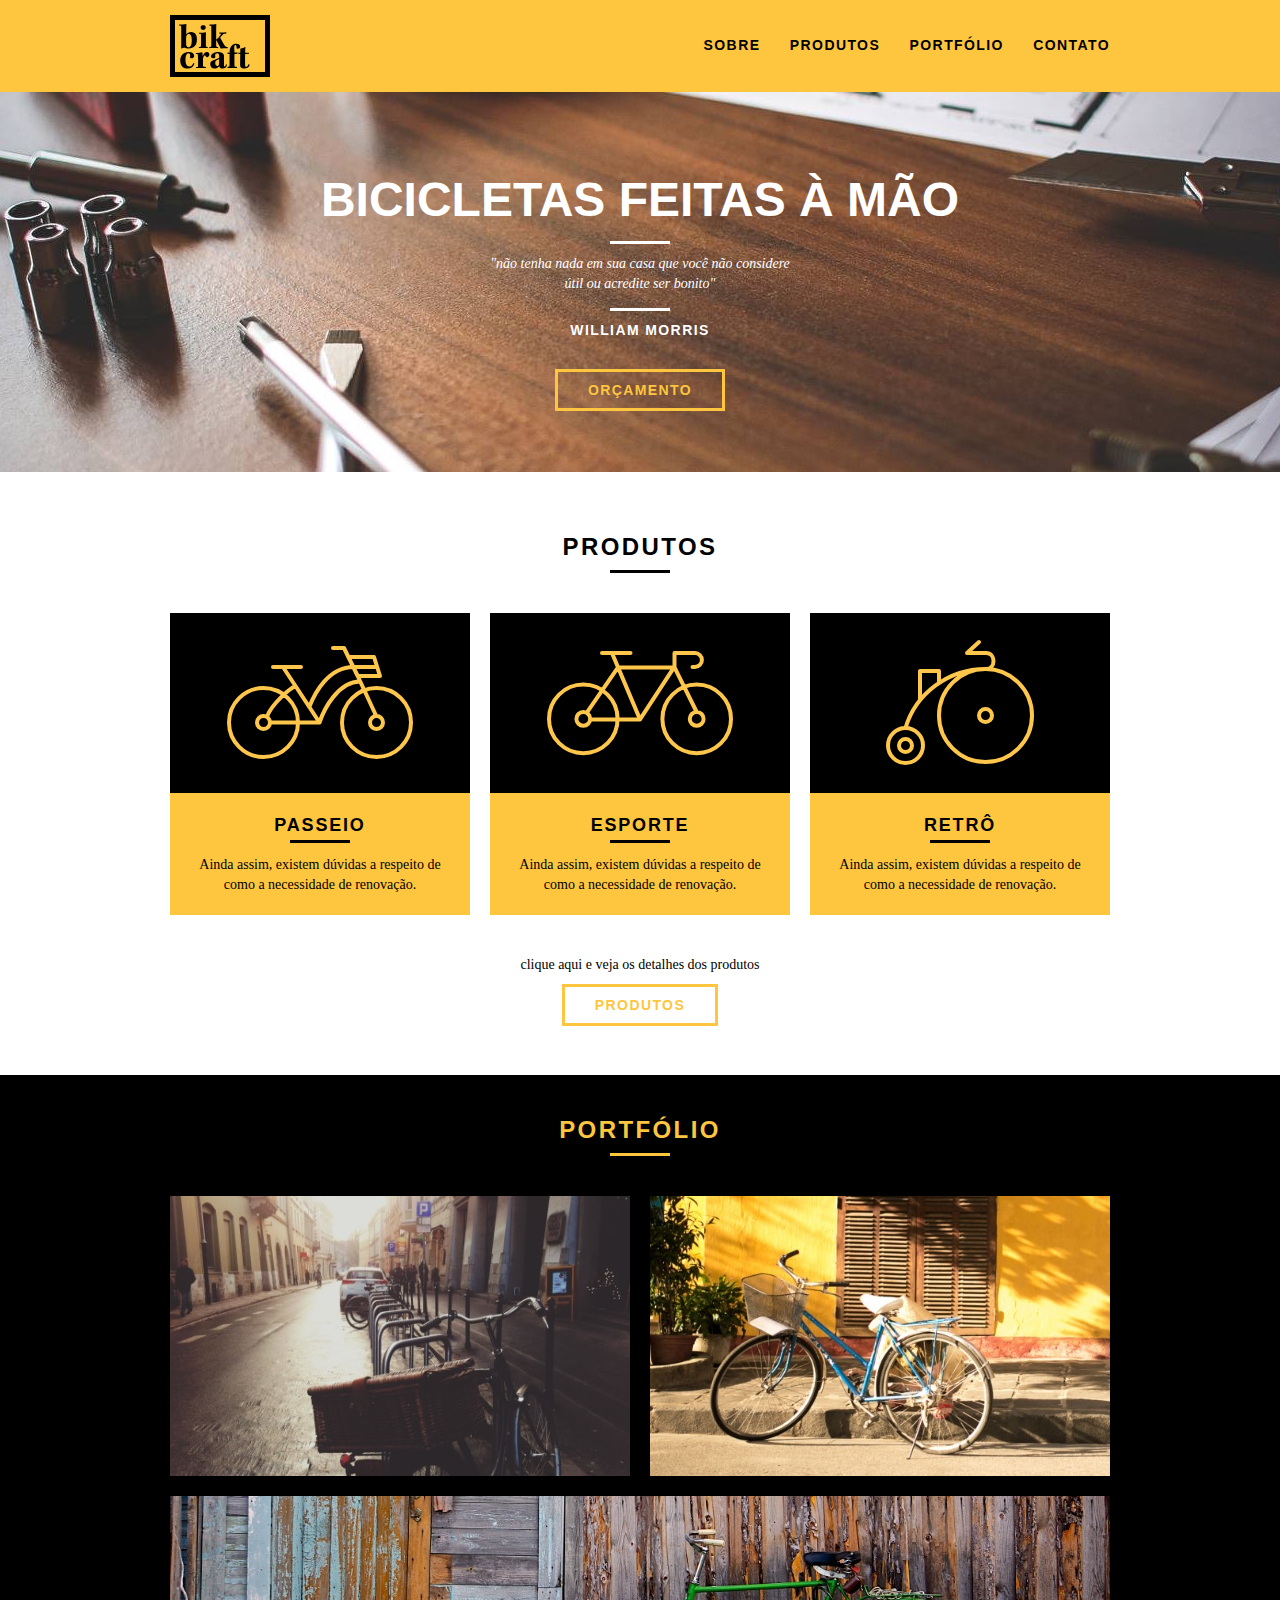
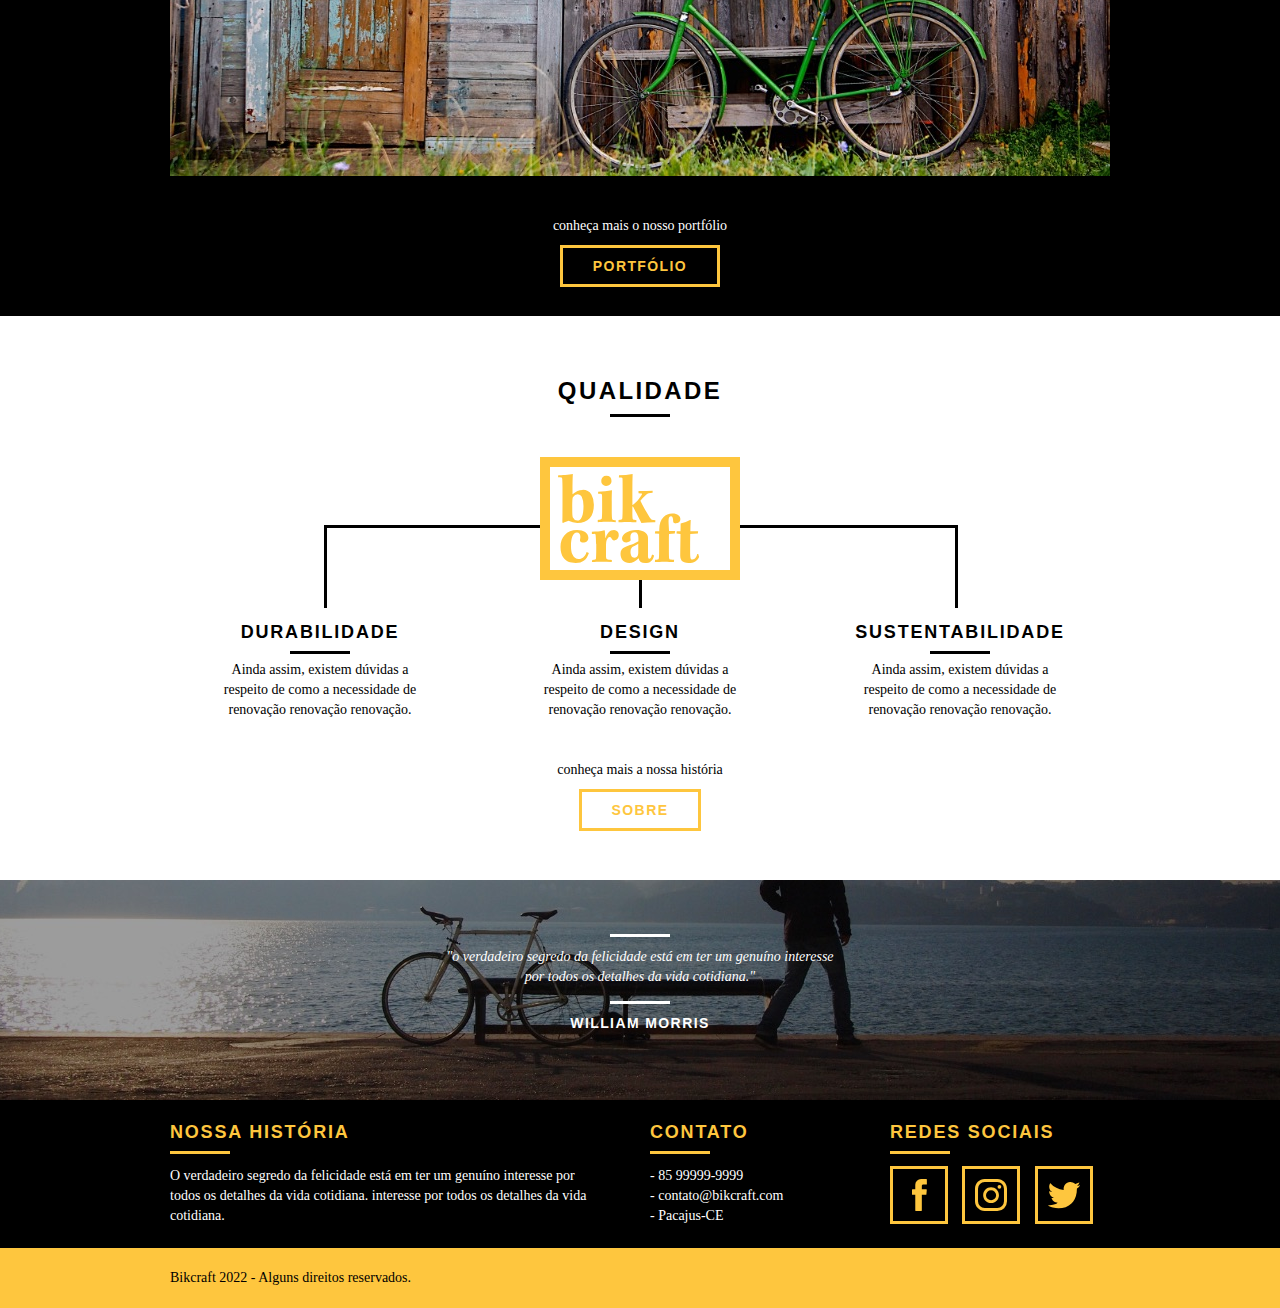
==== index.html @ 4585002f "first commit" ====
<!DOCTYPE html>
<html lang="pt-br">
	<head>
		<meta charset="utf-8" />
		<title>Bikcraft</title>
		<link rel="stylesheet" href="css/normalize.css" />
		<link rel="stylesheet" href="css/reset.css" />
		<link rel="stylesheet" href="css/grid.css" />
		<link rel="stylesheet" href="css/style.css" />
	</head>
	<body>
		<header class="header">
			<div class="container">
				<a href="index.html" class="grid-4">
					<img src="img/bikcraft.svg" alt="Bikcraft" />
				</a>
				<nav class="header-menu grid-12">
					<ul>
						<li><a href="sobre.html">Sobre</a></li>
						<li><a href="produtos.html">Produtos</a></li>
						<li><a href="portfolio.html">Portfólio</a></li>
						<li><a href="contato.html">Contato</a></li>
					</ul>
				</nav>
			</div>
		</header>

		<section class="intro">
			<div class="container">
				<h1>Bicicletas feitas à mão</h1>
				<blockquote class="external-quote">
					<p>
						"Não tenha nada em sua casa que você não considere útil ou acredite
						ser bonito"
					</p>
					<cite>William Morris</cite>
				</blockquote>
				<a href="produtos.html" class="btn">Orçamento</a>
			</div>
		</section>

		<section class="container products">
			<h2 class="subtitle">Produtos</h2>
			<ul class="product-list">
				<li class="grid-1-3">
					<div class="product-icon">
						<img src="img/produtos/passeio.svg" alt="Bikcraft de passeio" />
					</div>
					<h3>Passeio</h3>
					<p>
						Ainda assim, existem dúvidas a respeito de como a necessidade de
						renovação.
					</p>
				</li>
				<li class="grid-1-3">
					<div class="product-icon">
						<img src="img/produtos/esporte.svg" alt="Bikcraft esportiva" />
					</div>
					<h3>Esporte</h3>
					<p>
						Ainda assim, existem dúvidas a respeito de como a necessidade de
						renovação.
					</p>
				</li>
				<li class="grid-1-3">
					<div class="product-icon">
						<img src="img/produtos/retro.svg" alt="Bikcraft retrô" />
					</div>
					<h3>Retrô</h3>
					<p>
						Ainda assim, existem dúvidas a respeito de como a necessidade de
						renovação.
					</p>
				</li>
			</ul>

			<div class="call-to-action">
				<p>Clique aqui e veja os detalhes dos produtos</p>
				<a href="produtos.html" class="btn white-background">Produtos</a>
			</div>
		</section>

		<section class="portfolio">
			<div class="container">
				<h2 class="subtitle">Portfólio</h2>
				<ul class="portfolio-list">
					<li class="grid-8">
						<img src="img/portfolio/retro.jpg" alt="Bicicleta retrô" />
					</li>
					<li class="grid-8">
						<img src="img/portfolio/passeio.jpg" alt="Bicicleta de passeio" />
					</li>
					<li class="grid-16">
						<img src="img/portfolio/esporte.jpg" alt="Bicicleta esportiva" />
					</li>
				</ul>

				<div class="call-to-action">
					<p>Conheça mais o nosso portfólio</p>
					<a href="portfolio.html" class="btn">Portfólio</a>
				</div>
			</div>
		</section>

		<section class="container quality">
			<h2 class="subtitle">Qualidade</h2>
			<img src="img/bikcraft-qualidade.svg" alt="Bikcraft" />
			<ul class="quality-list">
				<li class="grid-1-3">
					<h3>Durabilidade</h3>
					<p>
						Ainda assim, existem dúvidas a respeito de como a necessidade de
						renovação renovação renovação.
					</p>
				</li>
				<li class="grid-1-3">
					<h3>Design</h3>
					<p>
						Ainda assim, existem dúvidas a respeito de como a necessidade de
						renovação renovação renovação.
					</p>
				</li>

				<li class="grid-1-3">
					<h3>Sustentabilidade</h3>
					<p>
						Ainda assim, existem dúvidas a respeito de como a necessidade de
						renovação renovação renovação.
					</p>
				</li>
			</ul>

			<div class="call-to-action">
				<p>Conheça mais a nossa história</p>
				<a href="sobre.html" class="btn white-background">Sobre</a>
			</div>
		</section>

		<section class="break">
			<blockquote class="external-quote">
				<p>
					"O verdadeiro segredo da felicidade está em ter um genuíno interesse
					por todos os detalhes da vida cotidiana."
				</p>
				<cite>William Morris</cite>
			</blockquote>
		</section>

		<footer>
			<div class="footer">
				<div class="container">
					<div class="grid-8 footer-history">
						<h3>Nossa História</h3>
						<p>
							O verdadeiro segredo da felicidade está em ter um genuíno
							interesse por todos os detalhes da vida cotidiana. interesse por
							todos os detalhes da vida cotidiana.
						</p>
					</div>
					<div class="grid-4 footer-contact">
						<h3>Contato</h3>
						<ul>
							<li>- 85 99999-9999</li>
							<li>- contato@bikcraft.com</li>
							<li>- Pacajus-CE</li>
						</ul>
					</div>
					<div class="grid-4 footer-social">
						<h3>Redes Sociais</h3>
						<ul>
							<li>
								<a href="https://www.facebook.com/" target="_blank"
									><img src="img/redes-sociais/facebook.svg" alt="Facebook"
								/></a>
							</li>
							<li>
								<a href="https://www.instagram.com/" target="_blank"
									><img src="img/redes-sociais/instagram.svg" alt="Instagram"
								/></a>
							</li>
							<li>
								<a href="https://www.twitter.com/" target="_blank"
									><img src="img/redes-sociais/twitter.svg" alt="Twitter"
								/></a>
							</li>
						</ul>
					</div>
				</div>
			</div>

			<div class="copyright">
				<div class="container">
					<p class="grid-16">Bikcraft 2022 - Alguns direitos reservados.</p>
				</div>
			</div>
		</footer>
	</body>
</html>
---- css/grid.css ----
*, *:before, *:after {
  -webkit-box-sizing: border-box; 
  -moz-box-sizing: border-box; 
  box-sizing: border-box;
}

.container {
	width: 960px;
	margin: 0 auto;
	padding: 0px;
	position: relative;
}

.container:after, .container:before {
	content: " ";
	display: table;
}

.container:after {
	clear: both;
}

.grid-1, .grid-2, .grid-3, .grid-4, .grid-5, .grid-6, .grid-7, .grid-8, .grid-9, .grid-10, .grid-11, .grid-12, .grid-13, .grid-14, .grid-15, .grid-16, .grid-1-3 {
	float: left;
	margin-left: 10px;
	margin-right: 10px;
}

.grid-1 	{width: 40px;}
.grid-2 	{width: 100px;}
.grid-3 	{width: 160px;}
.grid-4 	{width: 220px;}
.grid-5 	{width: 280px;}
.grid-6 	{width: 340px;}
.grid-7 	{width: 400px;}
.grid-8 	{width: 460px;}
.grid-9 	{width: 520px;}
.grid-10 	{width: 580px;}
.grid-11 	{width: 640px;}
.grid-12 	{width: 700px;}
.grid-13 	{width: 760px;}
.grid-14 	{width: 820px;}
.grid-15 	{width: 880px;}
.grid-16 	{width: 940px;}
.grid-1-3	{width: 300px;}
---- css/style.css ----
body {
	font-family: Arial, Helvetica, sans-serif;
}

p {
	font-family: Georgia, 'Times New Roman', serif;
	font-size: 14px;
	line-height: 20px;
}

img {
	display: block;
}

.subtitle {
	color: #000;
	font-weight: bold;
	font-size: 24px;
	line-height: 30px;
	letter-spacing: 0.1em;
	text-transform: uppercase;
	text-align: center;
	margin-bottom: 40px;
}

.subtitle:after {
	background-color: #000;
	content: '';
	width: 60px;
	height: 3px;
	display: block;
	margin: 8px auto;
}

.internal-subtitle {
	color: #000;
	font-weight: bold;
	font-size: 24px;
	line-height: 30px;
	letter-spacing: 0.1em;
	text-transform: uppercase;
	margin-bottom: 20px;
}

.internal-subtitle:after {
	background-color: #000;
	content: '';
	width: 60px;
	height: 3px;
	display: block;
	margin: 8px 0;
}

.btn {
	color: #fec63e;
	font-size: 14px;
	font-weight: bold;
	border: 3px solid #fec63e;
	padding: 10px 30px;
	line-height: 20px;
	letter-spacing: 0.1em;
	text-transform: uppercase;
}

.btn:hover {
	color: #fff;
	border-color: #fff;
	cursor: pointer;
}

.btn.white-background:hover {
	color: #000;
	border-color: #000;
}

.header {
	position: fixed;
	top: 0;
	width: 100%;
	background-color: #fec63e;
	padding: 15px 0;
	z-index: 10;
}

.header-menu {
	text-align: right;
}

.header-menu ul li {
	display: inline-block;
	margin-top: 20px;
	margin-left: 25px;
}

.header-menu ul li a {
	color: #000;
	text-transform: uppercase;
	font-size: 14px;
	font-weight: bold;
	line-height: 20px;
	letter-spacing: 0.1em;
	padding: 10px 0;
}

.header-menu ul li a:hover {
	color: #fff;
}

.header-menu ul li a.current-page {
	color: #fff;
}

.intro {
	width: 100%;
	height: 380px;
	background: url('../img/bg.jpg') no-repeat center;
	background-size: cover;
	margin-top: 92px;
	padding-top: 80px;
	text-align: center;
}

.intro h1 {
	color: #fff;
	font-size: 48px;
	font-weight: bold;
	text-transform: uppercase;
}

.external-quote {
	color: #fff;
	max-width: 320px;
	margin: 0 auto 40px;
}

.external-quote p {
	font-style: italic;
	text-transform: lowercase;
}

.external-quote p::before,
.external-quote p::after {
	background-color: #fff;
	content: '';
	width: 60px;
	height: 3px;
	display: block;
	margin: 14px auto 10px auto;
}

.external-quote cite {
	font-style: normal;
	font-weight: bold;
	font-size: 14px;
	letter-spacing: 0.1em;
	text-transform: uppercase;
}

.internal-intro {
	width: 100%;
	margin-top: 92px;
	padding-top: 30px;
	height: 160px;
	text-align: center;
	color: #fff;
}

.internal-intro h1 {
	font-size: 36px;
	font-weight: bold;
	text-transform: uppercase;
}

.internal-intro h1::after {
	background-color: #fff;
	content: '';
	width: 60px;
	height: 3px;
	display: block;
	margin: 6px auto 10px auto;
}

.internal-intro p {
	text-transform: lowercase;
}

.products {
	padding: 60px 0;
}

.product-list li {
	background-color: #fec63e;
	text-align: center;
}

.product-icon {
	background-color: #000;
	padding: 20px;
}

.product-icon img {
	margin: 0 auto;
}

.product-list li h3 {
	font-weight: bold;
	font-size: 18px;
	line-height: 25px;
	letter-spacing: 0.1em;
	text-transform: uppercase;
	margin-top: 20px;
}

.product-list li h3::after {
	background-color: #000;
	content: '';
	width: 60px;
	height: 3px;
	display: block;
	margin: 2px auto;
}

.product-list li p {
	padding: 10px 20px 20px 20px;
}

.call-to-action {
	clear: both;
	padding-top: 40px;
	text-align: center;
}

.call-to-action p {
	margin-bottom: 20px;
	text-transform: lowercase;
}

.portfolio {
	width: 100%;
	background-color: #000;
	padding: 40px 0;
}

.portfolio .subtitle {
	color: #fec63e;
}

.portfolio .subtitle::after {
	background-color: #fec63e;
}

.portfolio-list li:last-child {
	margin-top: 20px;
}

.portfolio .call-to-action p {
	color: #fff;
}

.quality {
	padding: 60px 0;
}

.quality::after {
	content: '';
	width: 634px;
	height: 83px;
	display: block;
	background: url('../img/linhas.svg');
	position: absolute;
	top: 209px;
	right: 162px;
	z-index: -1;
}

.quality img {
	margin: 0 auto;
}

.quality-list {
	padding-top: 20px;
	overflow: auto;
}

.quality-list li {
	text-align: center;
	padding: 0 40px;
}

.quality-list li h3 {
	font-weight: bold;
	font-size: 18px;
	line-height: 25px;
	letter-spacing: 0.1em;
	text-transform: uppercase;
	margin-top: 20px;
}

.quality-list li h3::after {
	background-color: #000;
	content: '';
	width: 60px;
	height: 3px;
	display: block;
	margin: 6px auto;
}

.break {
	width: 100%;
	height: 220px;
	background: url('../img/bg-footer.jpg') no-repeat center;
	background-size: cover;
	text-align: center;
	padding-top: 40px;
}

.break .external-quote {
	max-width: 400px;
}

.footer {
	width: 100%;
	background-color: #000;
	color: #fff;
	padding: 20px 0;
}

.footer h3 {
	font-size: 18px;
	line-height: 25px;
	font-weight: bold;
	color: #fec63e;
	text-transform: uppercase;
	letter-spacing: 0.1em;
}

.footer h3::after {
	content: '';
	display: block;
	width: 60px;
	height: 3px;
	background-color: #fec63e;
	margin: 6px 0 12px;
}

.footer-history {
	padding-right: 40px;
}

.footer-contact ul li {
	font-size: 14px;
	line-height: 20px;
	font-family: Georgia, 'Times New Roman', serif;
}

.footer-social ul li {
	display: inline-block;
	margin-right: 10px;
}

.footer-social ul li a {
	display: block;
	border: 3px solid #fec63e;
	padding: 10px;
}

.footer-social ul li a:hover {
	border-color: #fff;
}

.copyright {
	width: 100%;
	background-color: #fec63e;
	padding: 20px 0;
}
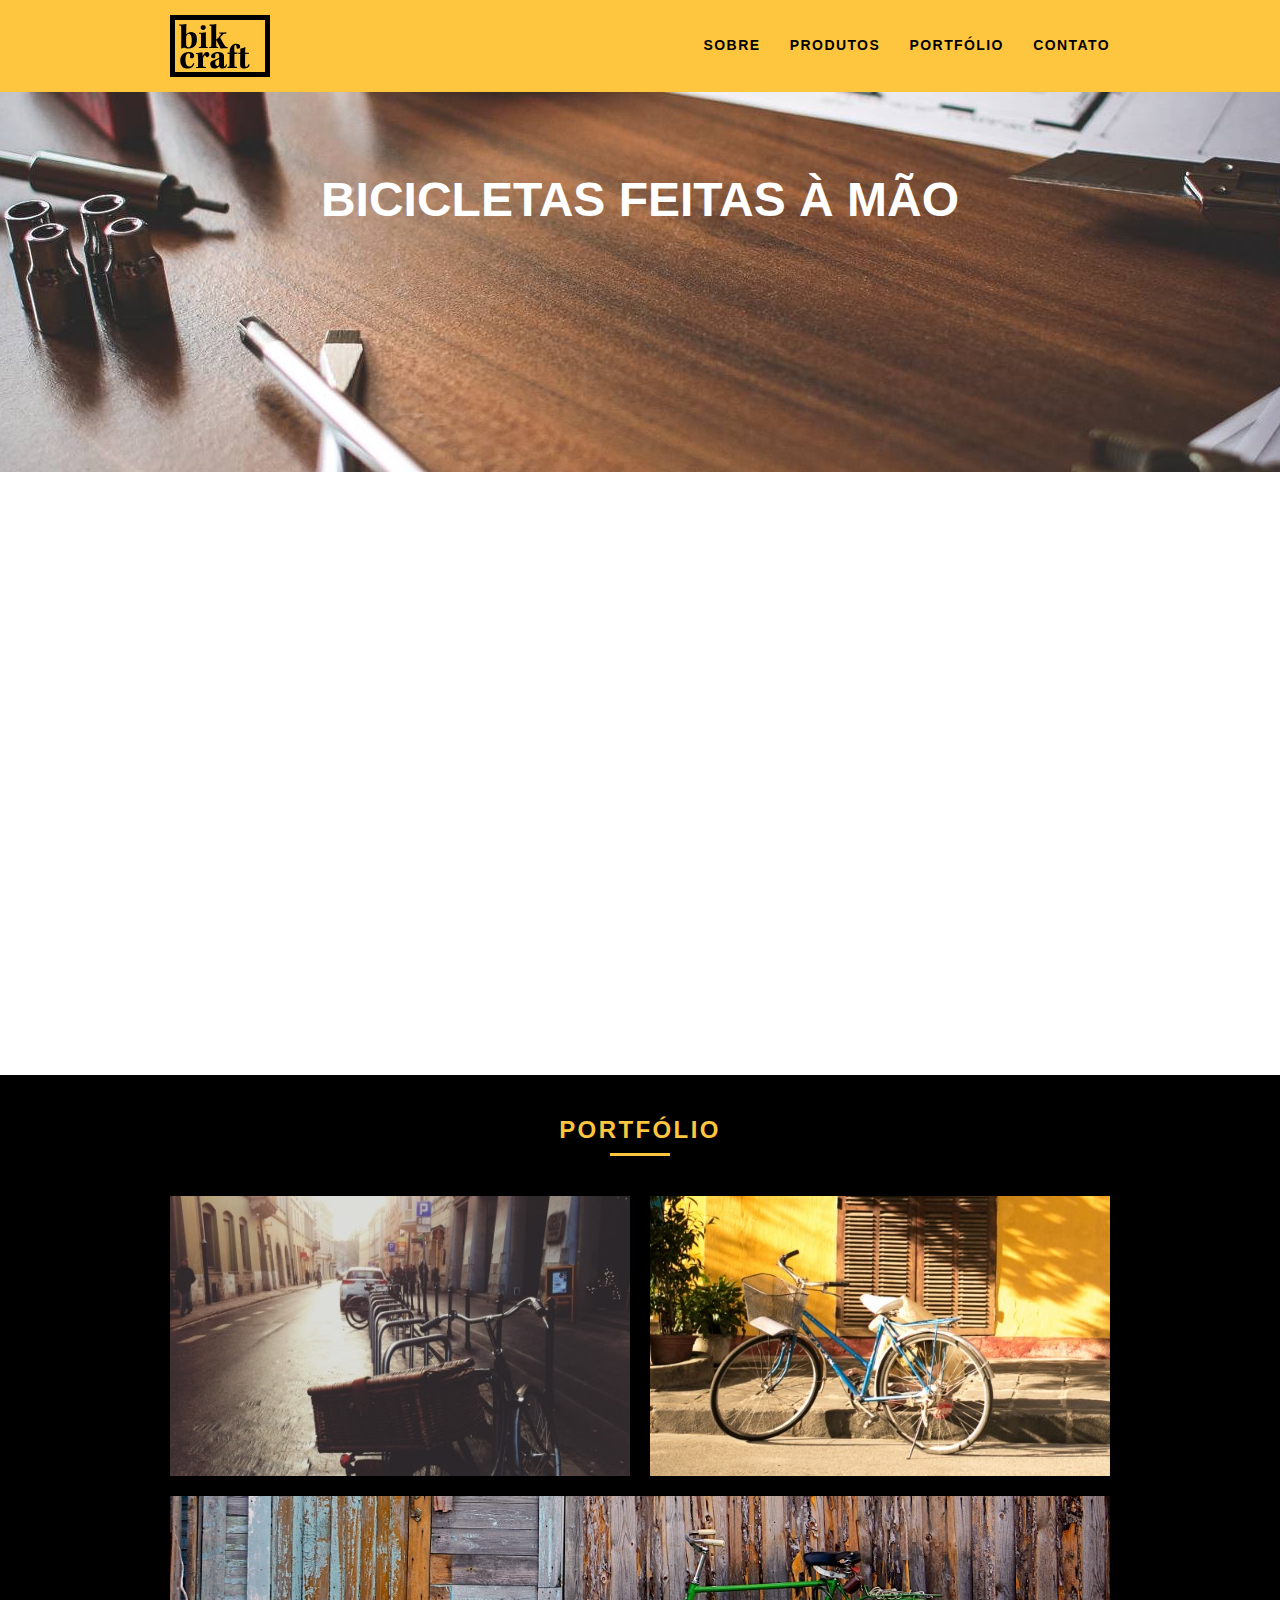
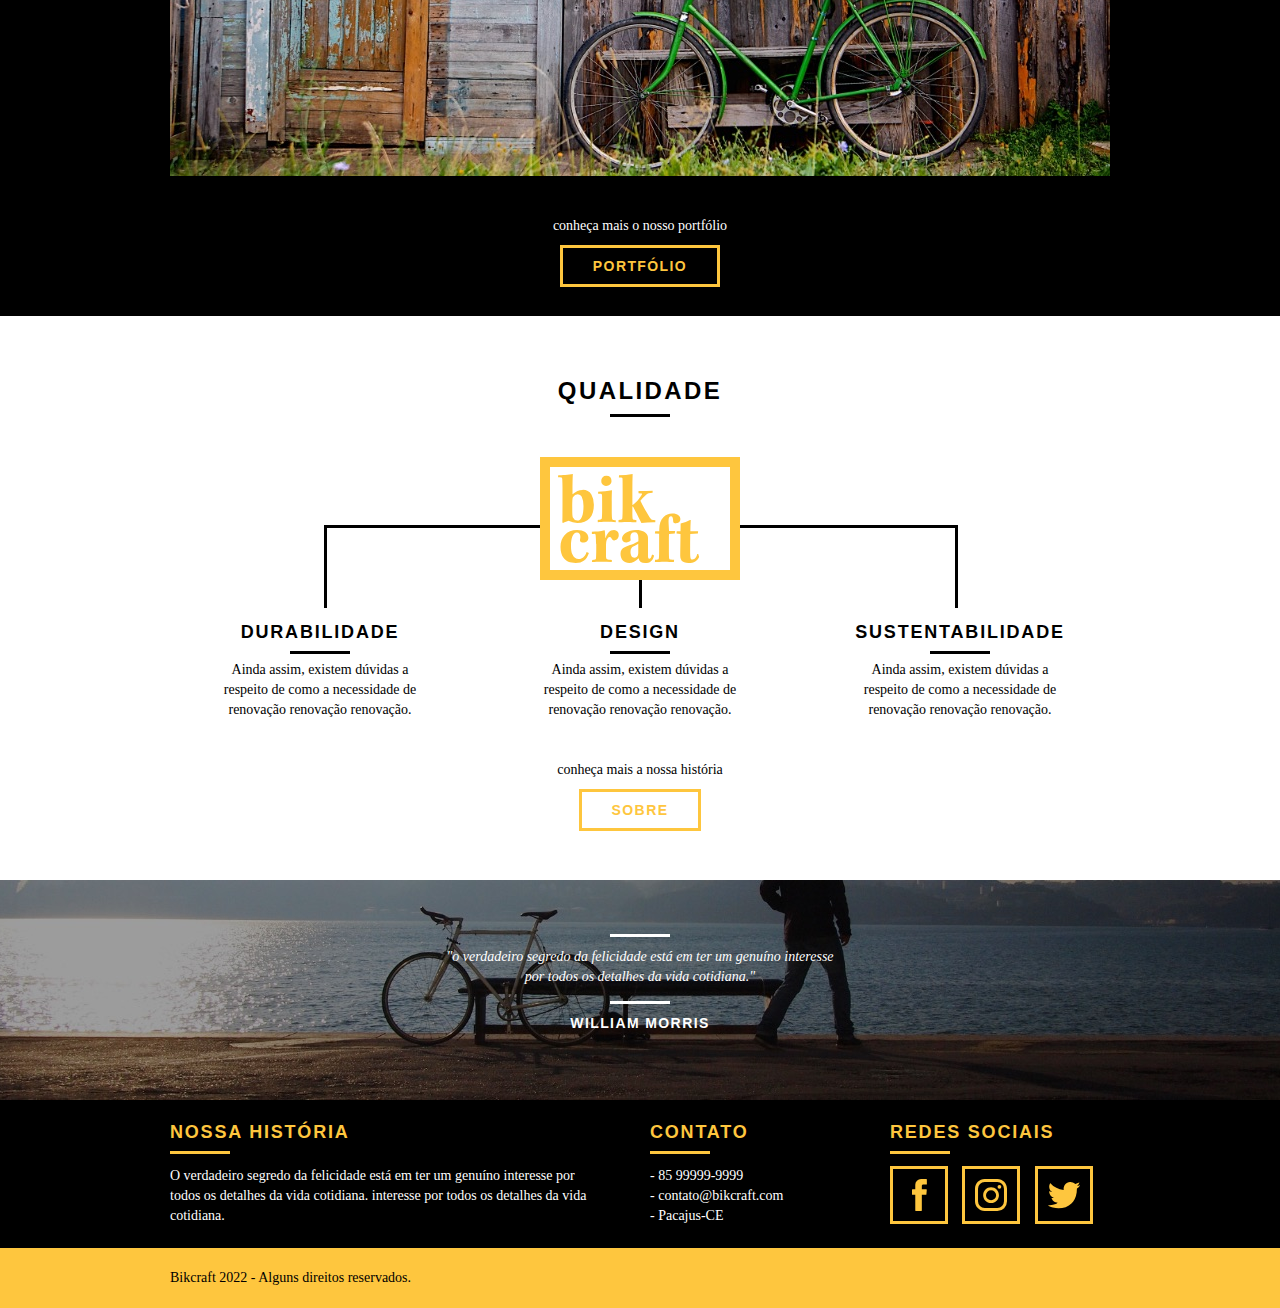
==== commit 0ef8d4d9: "slide and animation" ====
--- a/index.html
+++ b/index.html
@@ -7,6 +7,10 @@
 		<link rel="stylesheet" href="css/reset.css" />
 		<link rel="stylesheet" href="css/grid.css" />
 		<link rel="stylesheet" href="css/style.css" />
+		<link rel="stylesheet" href="css/responsivo.css" />
+		<script>
+			document.documentElement.classList.add('js');
+		</script>
 	</head>
 	<body>
 		<header class="header">
@@ -27,19 +31,19 @@
 
 		<section class="intro">
 			<div class="container">
-				<h1>Bicicletas feitas à mão</h1>
-				<blockquote class="external-quote">
+				<h1 data-anime="400" class="fade-in-down">Bicicletas feitas à mão</h1>
+				<blockquote data-anime="800" class="fade-in-down external-quote">
 					<p>
 						"Não tenha nada em sua casa que você não considere útil ou acredite
 						ser bonito"
 					</p>
 					<cite>William Morris</cite>
 				</blockquote>
-				<a href="produtos.html" class="btn">Orçamento</a>
-			</div>
-		</section>
-
-		<section class="container products">
+				<a href="produtos.html" data-anime="1200" class="btn">Orçamento</a>
+			</div>
+		</section>
+
+		<section data-anime="1600" class="fade-in-down container products">
 			<h2 class="subtitle">Produtos</h2>
 			<ul class="product-list">
 				<li class="grid-1-3">
@@ -194,5 +198,8 @@
 				</div>
 			</div>
 		</footer>
+
+		<script src="./js/simple-anime.js"></script>
+		<script src="./js/script.js"></script>
 	</body>
 </html>
--- a/css/grid.css
+++ b/css/grid.css
@@ -1,7 +1,9 @@
-*, *:before, *:after {
-  -webkit-box-sizing: border-box; 
-  -moz-box-sizing: border-box; 
-  box-sizing: border-box;
+*,
+*:before,
+*:after {
+	-webkit-box-sizing: border-box;
+	-moz-box-sizing: border-box;
+	box-sizing: border-box;
 }
 
 .container {
@@ -11,8 +13,9 @@
 	position: relative;
 }
 
-.container:after, .container:before {
-	content: " ";
+.container:after,
+.container:before {
+	content: ' ';
 	display: table;
 }
 
@@ -20,26 +23,162 @@
 	clear: both;
 }
 
-.grid-1, .grid-2, .grid-3, .grid-4, .grid-5, .grid-6, .grid-7, .grid-8, .grid-9, .grid-10, .grid-11, .grid-12, .grid-13, .grid-14, .grid-15, .grid-16, .grid-1-3 {
+.grid-1,
+.grid-2,
+.grid-3,
+.grid-4,
+.grid-5,
+.grid-6,
+.grid-7,
+.grid-8,
+.grid-9,
+.grid-10,
+.grid-11,
+.grid-12,
+.grid-13,
+.grid-14,
+.grid-15,
+.grid-16,
+.grid-1-3 {
 	float: left;
 	margin-left: 10px;
 	margin-right: 10px;
 }
 
-.grid-1 	{width: 40px;}
-.grid-2 	{width: 100px;}
-.grid-3 	{width: 160px;}
-.grid-4 	{width: 220px;}
-.grid-5 	{width: 280px;}
-.grid-6 	{width: 340px;}
-.grid-7 	{width: 400px;}
-.grid-8 	{width: 460px;}
-.grid-9 	{width: 520px;}
-.grid-10 	{width: 580px;}
-.grid-11 	{width: 640px;}
-.grid-12 	{width: 700px;}
-.grid-13 	{width: 760px;}
-.grid-14 	{width: 820px;}
-.grid-15 	{width: 880px;}
-.grid-16 	{width: 940px;}
-.grid-1-3	{width: 300px;}+.grid-1 {
+	width: 40px;
+}
+.grid-2 {
+	width: 100px;
+}
+.grid-3 {
+	width: 160px;
+}
+.grid-4 {
+	width: 220px;
+}
+.grid-5 {
+	width: 280px;
+}
+.grid-6 {
+	width: 340px;
+}
+.grid-7 {
+	width: 400px;
+}
+.grid-8 {
+	width: 460px;
+}
+.grid-9 {
+	width: 520px;
+}
+.grid-10 {
+	width: 580px;
+}
+.grid-11 {
+	width: 640px;
+}
+.grid-12 {
+	width: 700px;
+}
+.grid-13 {
+	width: 760px;
+}
+.grid-14 {
+	width: 820px;
+}
+.grid-15 {
+	width: 880px;
+}
+.grid-16 {
+	width: 940px;
+}
+.grid-1-3 {
+	width: 300px;
+}
+
+@media only screen and (min-width: 788px) and (max-width: 979px) {
+	.container {
+		width: 768px;
+	}
+
+	.grid-1 {
+		width: 28px;
+	}
+	.grid-2 {
+		width: 76px;
+	}
+	.grid-3 {
+		width: 124px;
+	}
+	.grid-4 {
+		width: 172px;
+	}
+	.grid-5 {
+		width: 220px;
+	}
+	.grid-6 {
+		width: 268px;
+	}
+	.grid-7 {
+		width: 316px;
+	}
+	.grid-8 {
+		width: 364px;
+	}
+	.grid-9 {
+		width: 412px;
+	}
+	.grid-10 {
+		width: 460px;
+	}
+	.grid-11 {
+		width: 508px;
+	}
+	.grid-12 {
+		width: 556px;
+	}
+	.grid-13 {
+		width: 604px;
+	}
+	.grid-14 {
+		width: 652px;
+	}
+	.grid-15 {
+		width: 700px;
+	}
+	.grid-16 {
+		width: 748px;
+	}
+	.grid-1-3 {
+		width: 236px;
+	}
+}
+
+@media only screen and (max-width: 787px) {
+	.container {
+		width: 300px;
+	}
+
+	.grid-1,
+	.grid-2,
+	.grid-3,
+	.grid-4,
+	.grid-5,
+	.grid-6,
+	.grid-7,
+	.grid-8,
+	.grid-9,
+	.grid-10,
+	.grid-11,
+	.grid-12,
+	.grid-13,
+	.grid-14,
+	.grid-15,
+	.grid-16,
+	.grid-1-3 {
+		width: 300px;
+		margin: 0 0 20px;
+		float: none;
+	}
+}
--- a/css/style.css
+++ b/css/style.css
@@ -10,6 +10,7 @@
 
 img {
 	display: block;
+	max-width: 100%;
 }
 
 .subtitle {
@@ -193,6 +194,10 @@
 	text-align: center;
 }
 
+.product-list li img {
+	margin: 0 auto;
+}
+
 .product-icon {
 	background-color: #000;
 	padding: 20px;
@@ -373,3 +378,50 @@
 	background-color: #fec63e;
 	padding: 20px 0;
 }
+
+.js [data-slide] {
+	position: relative;
+}
+.js [data-slide] > * {
+	position: absolute;
+	top: 0px;
+	opacity: 0;
+}
+.js [data-slide] > .active {
+	position: relative;
+	opacity: 1;
+	transition: opacity 500ms;
+	z-index: 1;
+}
+.js [data-slide-nav] {
+	display: block;
+	text-align: center;
+	margin-top: 20px;
+}
+.js [data-slide-nav] button {
+	display: inline-block;
+	width: 12px;
+	height: 12px;
+	border: none;
+	border-radius: 6px;
+	margin: 4px;
+	padding: 0px;
+	text-indent: -99px;
+	overflow: hidden;
+	background-color: #1d1d1d;
+}
+.js [data-slide-nav] button.active {
+	background-color: #fec63e;
+}
+
+.js [data-anime] {
+	opacity: 0;
+}
+.js .fade-in-down {
+	transform: translate3d(0, -20px, 0);
+}
+.js .anime {
+	opacity: 1;
+	transform: none;
+	transition: opacity 800ms, transform 800ms;
+}
--- a/css/responsivo.css
+++ b/css/responsivo.css
@@ -0,0 +1,138 @@
+@media only screen and (min-width: 788px) and (max-width: 979px) {
+	.quality::after {
+		right: 66px;
+	}
+
+	.quality-list li {
+		padding: 0 10px;
+	}
+
+	.footer-social ul li a {
+		padding: 6px;
+	}
+
+	.footer-social ul li a img {
+		width: 26px;
+		height: 26px;
+	}
+
+	.product-item h2 {
+		top: -150px;
+	}
+
+	.product-icon {
+		padding: 41px 0;
+	}
+
+	.product-info p {
+		height: 122px;
+		font-size: 14px;
+		line-height: 20px;
+		padding: 20px 30px;
+	}
+
+	.product-info ul li {
+		width: 181px;
+	}
+}
+
+@media only screen and (max-width: 787px) {
+	.header {
+		position: relative;
+		padding-bottom: 0;
+	}
+
+	.header img {
+		margin: 0 auto 20px;
+	}
+
+	.header-menu {
+		text-align: center;
+	}
+
+	.header-menu ul li {
+		margin: 5px;
+	}
+
+	.header-menu ul li a {
+		display: block;
+		float: left;
+		width: 136px;
+		border: 4px solid #000;
+	}
+
+	.header-menu ul li a:hover {
+		border-color: #fff;
+	}
+
+	.header-menu ul li a.current-page {
+		border-color: #fff;
+	}
+
+	.intro {
+		background: url('../img/bg-mobile.jpg') no-repeat center;
+		background-size: cover;
+		margin-top: 0;
+		padding-top: 40px;
+	}
+
+	.intro h1 {
+		font-size: 36px;
+	}
+
+	.internal-intro {
+		margin-top: 0px;
+	}
+
+	.call-to-action {
+		padding-top: 10px;
+	}
+
+	.quality::after {
+		display: none;
+	}
+
+	.mission-about p {
+		font-size: 14px;
+		line-height: 20px;
+		padding-right: 0px;
+	}
+
+	.mission-about ul li {
+		font-size: 14px;
+		line-height: 25px;
+	}
+
+	.product-item h2 {
+		top: -100px;
+		margin-bottom: -68px;
+	}
+
+	.product-icon {
+		padding: 41px 0;
+	}
+
+	.product-info p {
+		height: auto;
+		font-size: 14px;
+		line-height: 20px;
+		padding: 20px 30px;
+	}
+
+	.product-info ul li {
+		width: 149px;
+		font-size: 14px;
+		line-height: 20px;
+		padding-top: 14px;
+	}
+
+	.form,
+	.budget-data ul,
+	.contact-form {
+		padding-right: 0;
+	}
+
+	.contact-form {
+		margin-bottom: 40px;
+	}
+}
